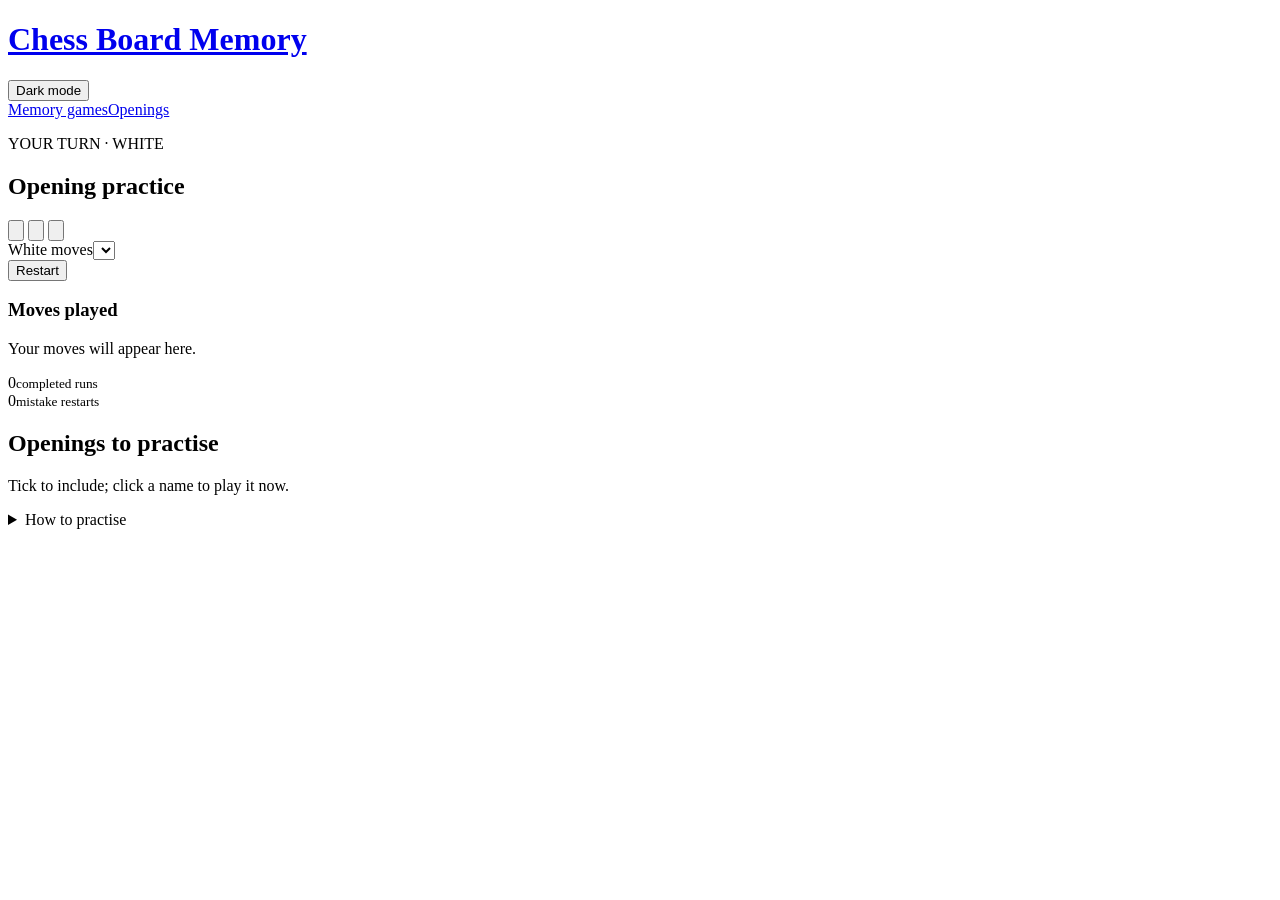
==== static/openings.html @ fe92ba67 "Openings practise mode" ====
<!doctype html>
<html lang="en">
<head>
  <meta charset="utf-8">
  <meta name="viewport" content="width=device-width, initial-scale=1">
  <title>Openings · Chess Board Memory</title>
  <link rel="icon" href="/favicon.svg" type="image/svg+xml">
  <link rel="stylesheet" href="/style.css">
  <script src="/board-ui.js" defer></script>
  <script src="/opening-practice.js" defer></script>
  <script src="/openings.js" defer></script>
</head>
<body class="openings-page">
  <header><h1><a class="brand" href="/">Chess Board Memory</a></h1><button id="theme-toggle" type="button">Dark mode</button></header>
  <nav class="page-nav" aria-label="Practice pages"><a href="/">Memory games</a><a href="/openings" aria-current="page">Openings</a></nav>
  <main>
    <div class="workspace openings-workspace">
      <section class="card play openings-play" aria-label="Opening practice">
        <div class="play-heading"><div><p class="eyebrow" id="phase">YOUR TURN · WHITE</p><h2 id="instruction">Opening practice</h2></div><span id="badge" class="badge"></span></div>
        <div class="opening-controls">
          <div class="playback-modes" role="group" aria-label="Practice mode">
            <button type="button" data-mode="shuffle" aria-label="Shuffle" aria-pressed="true" title="Shuffle: all checked openings"><svg viewBox="0 0 24 24" aria-hidden="true"><path d="M4 10a8 8 0 0 1 14-5l2 2M20 3v4h-4M20 14A8 8 0 0 1 6 19l-2-2M4 21v-4h4"/></svg></button>
            <button type="button" data-mode="repeat-one" aria-label="Repeat 1" aria-pressed="false" title="Repeat 1: this exact variation"><svg viewBox="0 0 24 24" aria-hidden="true"><path d="M17 5H8a7 7 0 0 0 0 14h6a6 6 0 0 0 6-6M14 2l4 3-4 3"/><path class="repeat-number" d="M19 17l2-1v6m-2 0h4"/></svg></button>
            <button type="button" data-mode="repeat" aria-label="Repeat" aria-pressed="false" title="Repeat: checked variations of this opening"><svg viewBox="0 0 24 24" aria-hidden="true"><path d="M17 5H8a7 7 0 0 0 0 14h8a6 6 0 0 0 6-6M14 2l4 3-4 3"/></svg></button>
          </div>
          <div><label for="depth">White moves</label><select id="depth"></select></div>
          <button id="restart" type="button">Restart</button>
        </div>
        <div class="opening-stage">
          <div class="board-wrap"><div id="board" class="board" role="group" aria-label="Chess board, White at the bottom"></div></div>
          <div class="opening-feedback">
            <p id="mode-note" class="muted"></p>
            <p id="status" role="status" aria-live="polite"></p>
            <p id="hint" class="hint-note"></p>
            <div class="actions"><button id="again" type="button" hidden>Next line</button><button id="deeper" class="primary" type="button" hidden>Add the next move →</button></div>
            <div class="opening-history"><h3>Moves played</h3><p id="moves">Your moves will appear here.</p></div>
            <p id="coverage" class="muted"></p>
            <div class="progress"><div><span id="completed">0</span><small>completed runs</small></div><div><span id="mistakes">0</span><small>mistake restarts</small></div></div>
          </div>
        </div>
      </section>
      <aside class="card settings opening-library">
        <h2>Openings to practise</h2>
        <p class="muted">Tick to include; click a name to play it now.</p>
        <div id="opening-tree" class="opening-tree" role="group" aria-label="Openings and variations" tabindex="0"></div>
        <details><summary>How to practise</summary><p>Select a White piece and its destination, or drag it. Tab and Enter work too.</p><p>Click a playlist name to bring it onto the board without changing the checkboxes or mode. Shuffle chooses from checked openings. Repeat cycles through the checked variations of the opening on the board. Repeat 1 keeps that exact variation, and switches on automatically after a mistake. Choose another icon whenever you're ready to mix things up.</p><p>A mistake shows your move with a flashing red outline, then sends you back to the start. One mistake highlights the piece when you reach that position again; a second adds a ghost destination. Get the move right once and its hints clear.</p><p>Finish the enabled lines at one depth before adding a move. The London line has eight White moves; Queen’s Gambit Accepted and Declined each have five. Your menu choices, mode and depths are remembered in this browser; hints and run progress reset when you reload.</p></details>
      </aside>
    </div>
  </main>
</body>
</html>
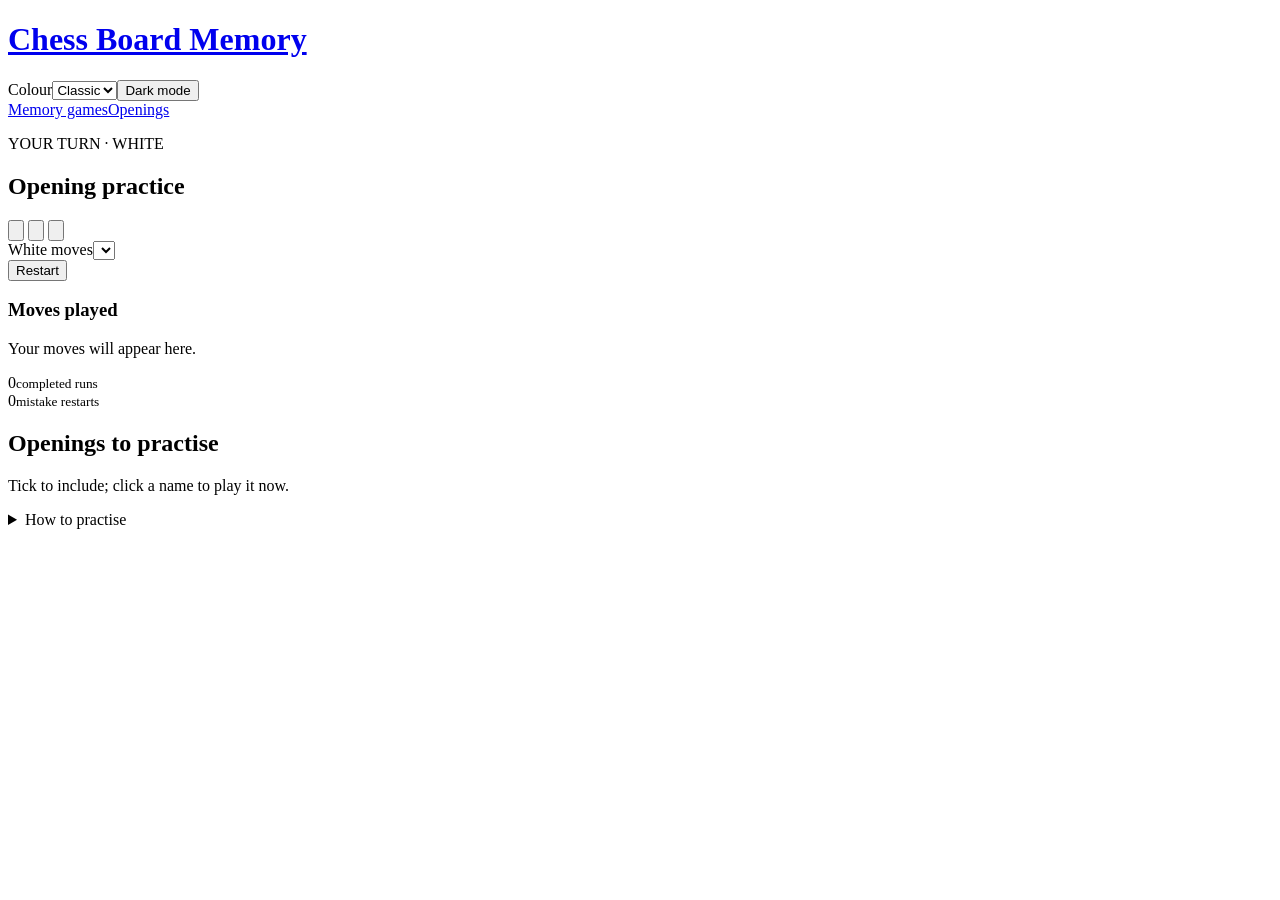
==== commit 09a6885f: "Themes" ====
--- a/static/openings.html
+++ b/static/openings.html
@@ -11,7 +11,7 @@
   <script src="/openings.js" defer></script>
 </head>
 <body class="openings-page">
-  <header><h1><a class="brand" href="/">Chess Board Memory</a></h1><button id="theme-toggle" type="button">Dark mode</button></header>
+  <header><h1><a class="brand" href="/">Chess Board Memory</a></h1><div class="theme-controls"><label for="theme-palette">Colour</label><select id="theme-palette"><option value="classic">Classic</option><option value="purple">Purple</option><option value="bw">B&amp;W</option><option value="blue">Blue</option><option value="metal">Metal</option><option value="glass">Glass</option><option value="wood">Wood</option></select><button id="theme-toggle" type="button">Dark mode</button></div></header>
   <nav class="page-nav" aria-label="Practice pages"><a href="/">Memory games</a><a href="/openings" aria-current="page">Openings</a></nav>
   <main>
     <div class="workspace openings-workspace">
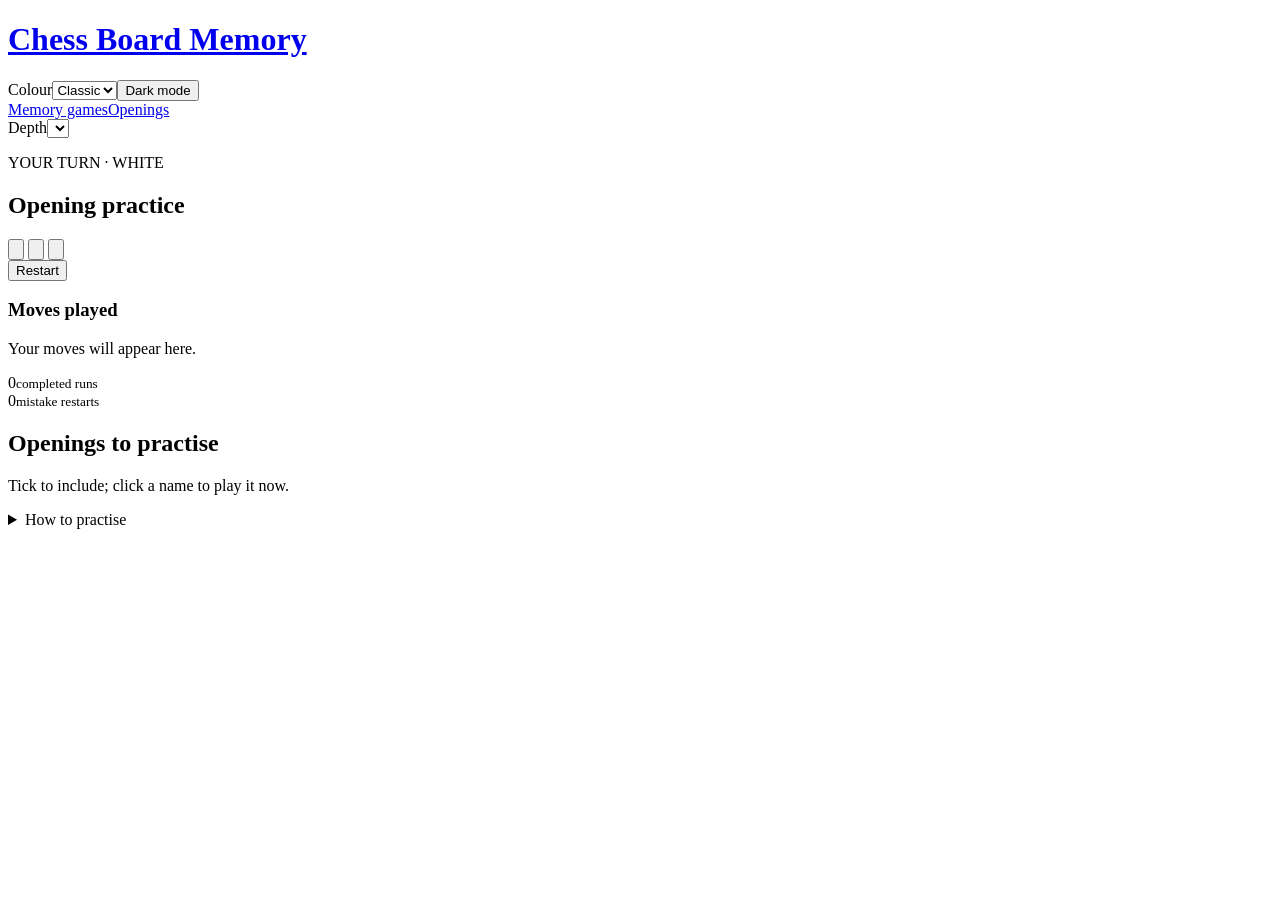
==== commit e142f308: "Improvement to depth selection on openings mode" ====
--- a/static/openings.html
+++ b/static/openings.html
@@ -12,7 +12,7 @@
 </head>
 <body class="openings-page">
   <header><h1><a class="brand" href="/">Chess Board Memory</a></h1><div class="theme-controls"><label for="theme-palette">Colour</label><select id="theme-palette"><option value="classic">Classic</option><option value="purple">Purple</option><option value="bw">B&amp;W</option><option value="blue">Blue</option><option value="metal">Metal</option><option value="glass">Glass</option><option value="wood">Wood</option></select><button id="theme-toggle" type="button">Dark mode</button></div></header>
-  <nav class="page-nav" aria-label="Practice pages"><a href="/">Memory games</a><a href="/openings" aria-current="page">Openings</a></nav>
+  <nav class="page-nav" aria-label="Practice pages"><a href="/">Memory games</a><a href="/openings" aria-current="page">Openings</a><div class="opening-depth"><label for="depth">Depth</label><select id="depth" title="Maximum White moves per line"></select></div></nav>
   <main>
     <div class="workspace openings-workspace">
       <section class="card play openings-play" aria-label="Opening practice">
@@ -23,7 +23,6 @@
             <button type="button" data-mode="repeat-one" aria-label="Repeat 1" aria-pressed="false" title="Repeat 1: this exact variation"><svg viewBox="0 0 24 24" aria-hidden="true"><path d="M17 5H8a7 7 0 0 0 0 14h6a6 6 0 0 0 6-6M14 2l4 3-4 3"/><path class="repeat-number" d="M19 17l2-1v6m-2 0h4"/></svg></button>
             <button type="button" data-mode="repeat" aria-label="Repeat" aria-pressed="false" title="Repeat: checked variations of this opening"><svg viewBox="0 0 24 24" aria-hidden="true"><path d="M17 5H8a7 7 0 0 0 0 14h8a6 6 0 0 0 6-6M14 2l4 3-4 3"/></svg></button>
           </div>
-          <div><label for="depth">White moves</label><select id="depth"></select></div>
           <button id="restart" type="button">Restart</button>
         </div>
         <div class="opening-stage">
@@ -43,7 +42,7 @@
         <h2>Openings to practise</h2>
         <p class="muted">Tick to include; click a name to play it now.</p>
         <div id="opening-tree" class="opening-tree" role="group" aria-label="Openings and variations" tabindex="0"></div>
-        <details><summary>How to practise</summary><p>Select a White piece and its destination, or drag it. Tab and Enter work too.</p><p>Click a playlist name to bring it onto the board without changing the checkboxes or mode. Shuffle chooses from checked openings. Repeat cycles through the checked variations of the opening on the board. Repeat 1 keeps that exact variation, and switches on automatically after a mistake. Choose another icon whenever you're ready to mix things up.</p><p>A mistake shows your move with a flashing red outline, then sends you back to the start. One mistake highlights the piece when you reach that position again; a second adds a ghost destination. Get the move right once and its hints clear.</p><p>Finish the enabled lines at one depth before adding a move. The London line has eight White moves; Queen’s Gambit Accepted and Declined each have five. Your menu choices, mode and depths are remembered in this browser; hints and run progress reset when you reload.</p></details>
+        <details><summary>How to practise</summary><p>Select a White piece and its destination, or drag it. Tab and Enter work too.</p><p>Click a playlist name to bring it onto the board without changing the checkboxes or mode. Shuffle chooses from checked openings. Repeat cycles through the checked variations of the opening on the board. Repeat 1 keeps that exact variation, and switches on automatically after a mistake. Choose another icon whenever you're ready to mix things up.</p><p>A mistake shows your move with a flashing red outline, then sends you back to the start. One mistake highlights the piece when you reach that position again; a second adds a ghost destination. Get the move right once and its hints clear.</p><p>The main bar sets a shared limit of up to N White moves. Shorter lines finish at their own length. Finish the enabled lines at that depth before adding a move. The London line has eight White moves; Queen’s Gambit Accepted and Declined each have five. Your menu choices, mode and shared depth are remembered in this browser; hints and run progress reset when you reload.</p></details>
       </aside>
     </div>
   </main>
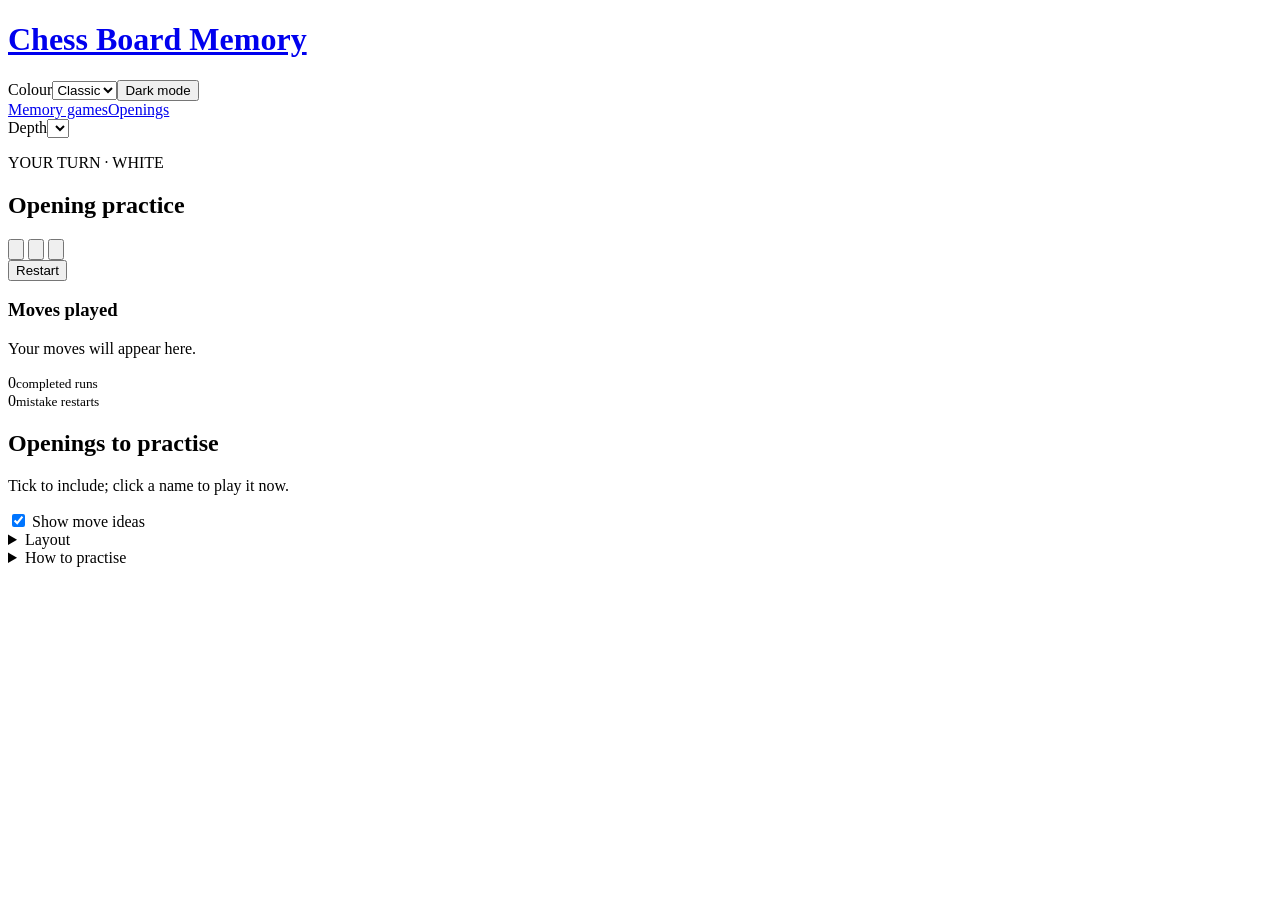
==== commit eb3a3e22: "More improvements to openings mode" ====
--- a/static/openings.html
+++ b/static/openings.html
@@ -12,21 +12,25 @@
 </head>
 <body class="openings-page">
   <header><h1><a class="brand" href="/">Chess Board Memory</a></h1><div class="theme-controls"><label for="theme-palette">Colour</label><select id="theme-palette"><option value="classic">Classic</option><option value="purple">Purple</option><option value="bw">B&amp;W</option><option value="blue">Blue</option><option value="metal">Metal</option><option value="glass">Glass</option><option value="wood">Wood</option></select><button id="theme-toggle" type="button">Dark mode</button></div></header>
-  <nav class="page-nav" aria-label="Practice pages"><a href="/">Memory games</a><a href="/openings" aria-current="page">Openings</a><div class="opening-depth"><label for="depth">Depth</label><select id="depth" title="Maximum White moves per line"></select></div></nav>
+  <nav class="page-nav" aria-label="Practice pages"><a href="/">Memory games</a><a href="/openings" aria-current="page">Openings</a><div class="opening-depth"><label for="depth">Depth</label><select id="depth" title="Maximum moves per side in each line"></select></div></nav>
   <main>
     <div class="workspace openings-workspace">
       <section class="card play openings-play" aria-label="Opening practice">
-        <div class="play-heading"><div><p class="eyebrow" id="phase">YOUR TURN · WHITE</p><h2 id="instruction">Opening practice</h2></div><span id="badge" class="badge"></span></div>
+        <div class="play-heading"><div><p class="eyebrow" id="phase">YOUR TURN · WHITE</p><h2 id="instruction">Opening practice</h2><p id="playing-side" class="playing-side"></p></div><span id="badge" class="badge"></span></div>
         <div class="opening-controls">
           <div class="playback-modes" role="group" aria-label="Practice mode">
             <button type="button" data-mode="shuffle" aria-label="Shuffle" aria-pressed="true" title="Shuffle: all checked openings"><svg viewBox="0 0 24 24" aria-hidden="true"><path d="M4 10a8 8 0 0 1 14-5l2 2M20 3v4h-4M20 14A8 8 0 0 1 6 19l-2-2M4 21v-4h4"/></svg></button>
             <button type="button" data-mode="repeat-one" aria-label="Repeat 1" aria-pressed="false" title="Repeat 1: this exact variation"><svg viewBox="0 0 24 24" aria-hidden="true"><path d="M17 5H8a7 7 0 0 0 0 14h6a6 6 0 0 0 6-6M14 2l4 3-4 3"/><path class="repeat-number" d="M19 17l2-1v6m-2 0h4"/></svg></button>
             <button type="button" data-mode="repeat" aria-label="Repeat" aria-pressed="false" title="Repeat: checked variations of this opening"><svg viewBox="0 0 24 24" aria-hidden="true"><path d="M17 5H8a7 7 0 0 0 0 14h8a6 6 0 0 0 6-6M14 2l4 3-4 3"/></svg></button>
           </div>
+          <div class="idea-slot opponent-idea"><aside id="opponent-idea" class="move-idea" role="note" aria-live="polite" aria-label="Opponent move idea" hidden><h3></h3><p></p></aside></div>
           <button id="restart" type="button">Restart</button>
         </div>
         <div class="opening-stage">
-          <div class="board-wrap"><div id="board" class="board" role="group" aria-label="Chess board, White at the bottom"></div></div>
+          <div class="board-column">
+            <div class="board-wrap"><div id="board" class="board" role="group" aria-label="Chess board, White at the bottom"></div></div>
+            <div class="idea-slot player-idea"><aside id="player-idea" class="move-idea" role="note" aria-live="polite" aria-label="Your move idea" hidden><h3></h3><p></p></aside></div>
+          </div>
           <div class="opening-feedback">
             <p id="mode-note" class="muted"></p>
             <p id="status" role="status" aria-live="polite"></p>
@@ -41,8 +45,14 @@
       <aside class="card settings opening-library">
         <h2>Openings to practise</h2>
         <p class="muted">Tick to include; click a name to play it now.</p>
+        <label class="idea-setting"><input id="show-ideas" type="checkbox" checked> Show move ideas</label>
         <div id="opening-tree" class="opening-tree" role="group" aria-label="Openings and variations" tabindex="0"></div>
-        <details><summary>How to practise</summary><p>Select a White piece and its destination, or drag it. Tab and Enter work too.</p><p>Click a playlist name to bring it onto the board without changing the checkboxes or mode. Shuffle chooses from checked openings. Repeat cycles through the checked variations of the opening on the board. Repeat 1 keeps that exact variation, and switches on automatically after a mistake. Choose another icon whenever you're ready to mix things up.</p><p>A mistake shows your move with a flashing red outline, then sends you back to the start. One mistake highlights the piece when you reach that position again; a second adds a ghost destination. Get the move right once and its hints clear.</p><p>The main bar sets a shared limit of up to N White moves. Shorter lines finish at their own length. Finish the enabled lines at that depth before adding a move. The London line has eight White moves; Queen’s Gambit Accepted and Declined each have five. Your menu choices, mode and shared depth are remembered in this browser; hints and run progress reset when you reload.</p></details>
+        <details id="layout-settings"><summary>Layout</summary>
+          <label for="playlist-width">Playlist width <output id="playlist-width-value" for="playlist-width"></output></label><input id="playlist-width" type="range" min="280" max="460" step="10" value="340">
+          <label for="board-scale">Board size <output id="board-scale-value" for="board-scale"></output></label><input id="board-scale" type="range" min="65" max="100" step="5" value="100">
+          <button id="reset-layout" type="button">Reset layout</button>
+        </details>
+        <details><summary>How to practise</summary><p>Select one of your pieces and its destination, or drag it. Tab and Enter work too.</p><p>Click a playlist name to bring it onto the board without changing the checkboxes or mode. Shuffle chooses from checked openings. Repeat cycles through the checked variations of the opening and side on the board. Repeat 1 keeps that exact variation, and switches on automatically after a mistake. Choose another icon whenever you're ready to mix things up.</p><p>A mistake shows your move with a flashing red outline, then sends you back to the start. One mistake highlights the piece when you reach that position again; a second adds a ghost destination. Get the move right once and its hints clear.</p><p>White and Black repertoires have separate checkboxes and may cover different branches. Your side is shown beside each playlist name and above the board. The board faces your side and the opponent moves automatically. Move ideas appear after the move is played, with your opponent’s ideas above the board and yours below. The latest explained move for each side stays until it is replaced or you restart. Layout controls adjust the playlist width and board size, and are saved in this browser. The main bar sets a shared limit of up to N moves per side. Shorter lines finish at their own length. Finish the enabled lines at that depth before adding a move. The London line has eight White moves; Queen’s Gambit Accepted and Declined each have five. Your menu choices, mode and shared depth are remembered in this browser; hints and run progress reset when you reload.</p></details>
       </aside>
     </div>
   </main>
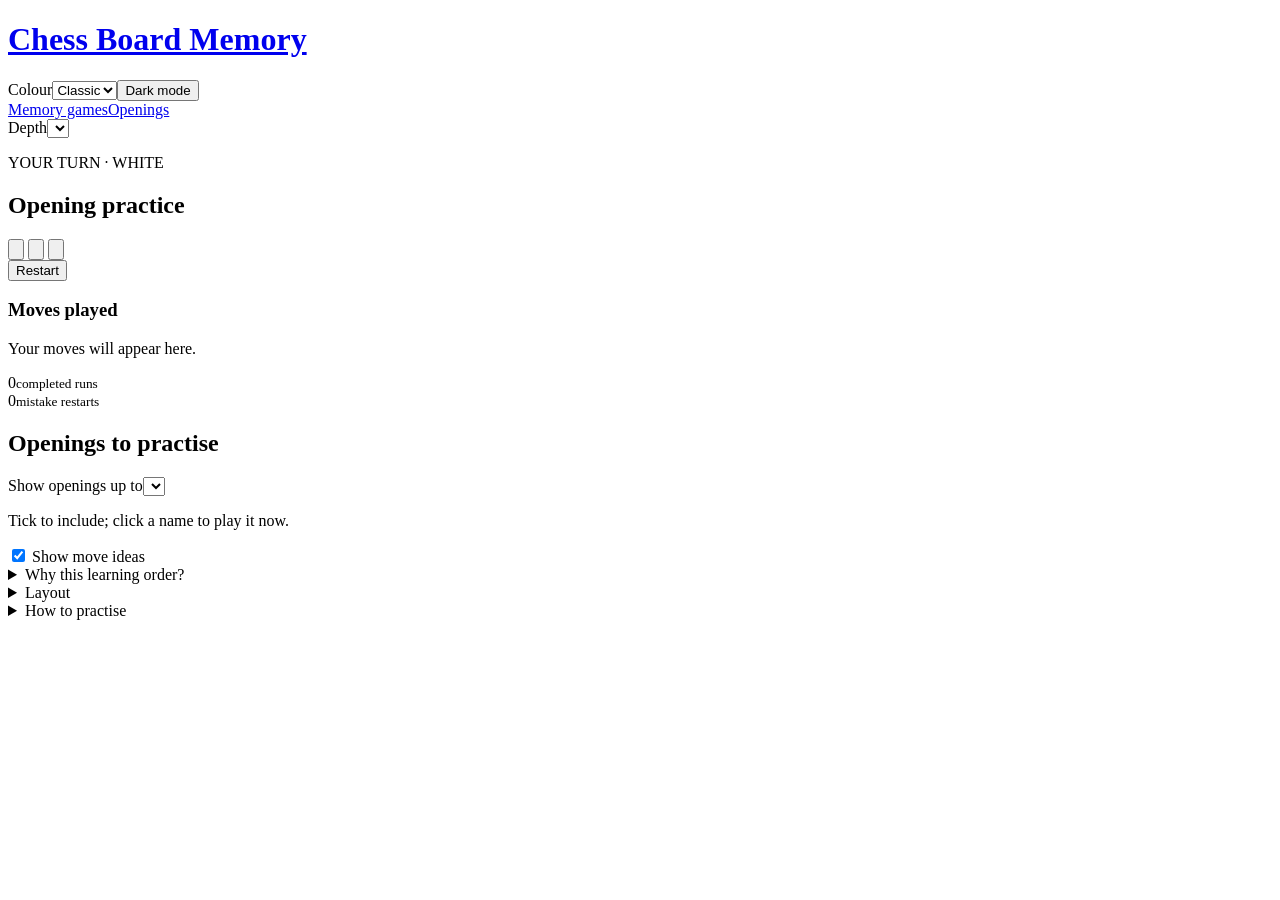
==== commit 18610ac6: "More openings" ====
--- a/static/openings.html
+++ b/static/openings.html
@@ -7,6 +7,7 @@
   <link rel="icon" href="/favicon.svg" type="image/svg+xml">
   <link rel="stylesheet" href="/style.css">
   <script src="/board-ui.js" defer></script>
+  <script src="/repertoire.js" defer></script>
   <script src="/opening-practice.js" defer></script>
   <script src="/openings.js" defer></script>
 </head>
@@ -44,9 +45,12 @@
       </section>
       <aside class="card settings opening-library">
         <h2>Openings to practise</h2>
+        <label for="player-level">Show openings up to</label><select id="player-level"></select>
+        <p id="level-note" class="muted"></p>
         <p class="muted">Tick to include; click a name to play it now.</p>
         <label class="idea-setting"><input id="show-ideas" type="checkbox" checked> Show move ideas</label>
         <div id="opening-tree" class="opening-tree" role="group" aria-label="Openings and variations" tabindex="0"></div>
+        <details class="learning-order"><summary>Why this learning order?</summary><p>These levels suggest an order to explore, rather than a rating requirement. Start with natural development and clear central plans; later levels add flexible pawn structures and sharper theoretical choices. Earlier openings remain useful at every level.</p><p>Inspired by <a href="https://www.chess.com/article/view/the-best-chess-openings-for-beginners" target="_blank" rel="noopener">Chess.com’s beginner guide</a> and <a href="https://www.chess.com/article/view/how-to-develop-an-opening-repertoire" target="_blank" rel="noopener">FM Eric Schiller’s repertoire guide</a>. The exact six-level grouping is our teaching choice. Each entry contains selected short lines, not every possible reply.</p></details>
         <details id="layout-settings"><summary>Layout</summary>
           <label for="playlist-width">Playlist width <output id="playlist-width-value" for="playlist-width"></output></label><input id="playlist-width" type="range" min="280" max="460" step="10" value="340">
           <label for="board-scale">Board size <output id="board-scale-value" for="board-scale"></output></label><input id="board-scale" type="range" min="65" max="100" step="5" value="100">
